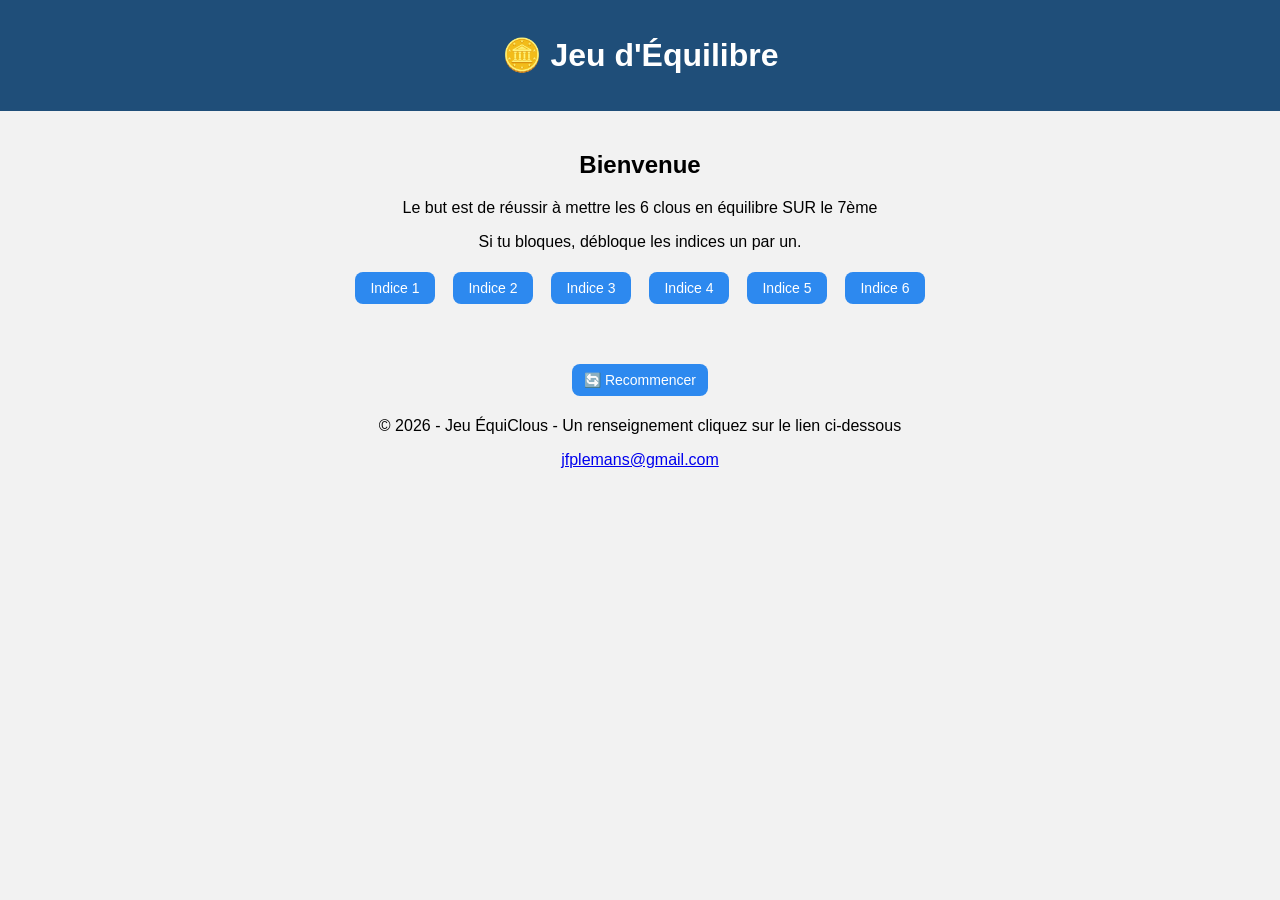
==== index.html @ ee8aedcc "Update index.html" ====
<!DOCTYPE html>
<html lang="fr">
<head>
<meta charset="UTF-8">
<meta name="viewport" content="width=device-width, initial-scale=1.0">
<title>Jeu d'Équilibre</title>

<link rel="stylesheet" href="style.css">
</head>

<body>

<header>
  <h1>🪙 Jeu d'Équilibre</h1>
</header>

<main>

<section id="home">
  <h2>Bienvenue</h2>

  <p>
    Le but est de réussir à mettre les 6 clous en équilibre SUR le 7ème
  </p>

  <p>
    Si tu bloques, débloque les indices un par un.
  </p>

  <div id="buttons"></div>

  <div id="end" class="hidden">
    <h2>🎉 Bravo !</h2>

    <p class="quote">
      « La force de la nature réside dans son équilibre. »
    </p>

    <button onclick="openVideo()">🎬 Solution vidéo</button>
    <button onclick="openAR()">📱 Solution 3D AR</button>
  </div>
</section>

<section id="imageView" class="hidden">
  <h2 id="title"></h2>
  <img id="img" src="">
  <br>
  <button onclick="back()">← Retour</button>
</section>

</main>

<footer>
  <button onclick="resetGame()">🔄 Recommencer</button>
    <!-- NOUVEAU : Ajoute ton texte ici -->
  <p class="footer-text">© 2026 - Jeu ÉquiClous - Un renseignement cliquez sur le lien ci-dessous</p>
  <a href="#" onclick="openMailWithDate()" class="mail-link">jfplemans@gmail.com</a>
</footer>

<script src="script.js"></script>
</body>
</html>
---- style.css ----
body{
  margin:0;
  font-family:Arial;
  background:#f2f2f2;
  text-align:center;
}

header{
  background:#1f4e79;
  color:white;
  padding:15px;
}

main{
  padding:20px;
}

/* Boutons optimisés pour smartphone */
button{
  padding:8px 12px;
  margin:5px;
  width:auto;
  min-width:80px;
  border:none;
  border-radius:8px;
  background:#2d89ef;
  color:white;
  font-size:14px;
  cursor:pointer;
  box-sizing:border-box;
}

button:hover{
  background:#1b5fa8;
}

/* Boutons grisés (désactivés) */
button:disabled {
  background:#a0a0a0;
  cursor:not-allowed;
  opacity:0.7;
}

.hidden{
  display:none;
}

/* Conteneur des boutons : affiche TOUS les boutons sur smartphone */
#buttons {
  display:flex;
  flex-wrap:wrap;
  justify-content:center;
  gap:8px;
  max-width:100%;
  margin:10px auto;
}

/* Images des indices : adaptées à la largeur du smartphone */
#imageView {
  width: 100%;
  padding:10px;
  box-sizing:border-box;
}

#imageView img {
  width:100%;
  height:auto;
  max-height:70vh;
  border-radius:10px;
  box-shadow:0 0 10px rgba(0,0,0,0.3);
  object-fit:contain;
}

.quote{
  font-style:italic;
  color:#1f4e79;
  margin:20px;
}

footer{
  margin-top:20px;
}
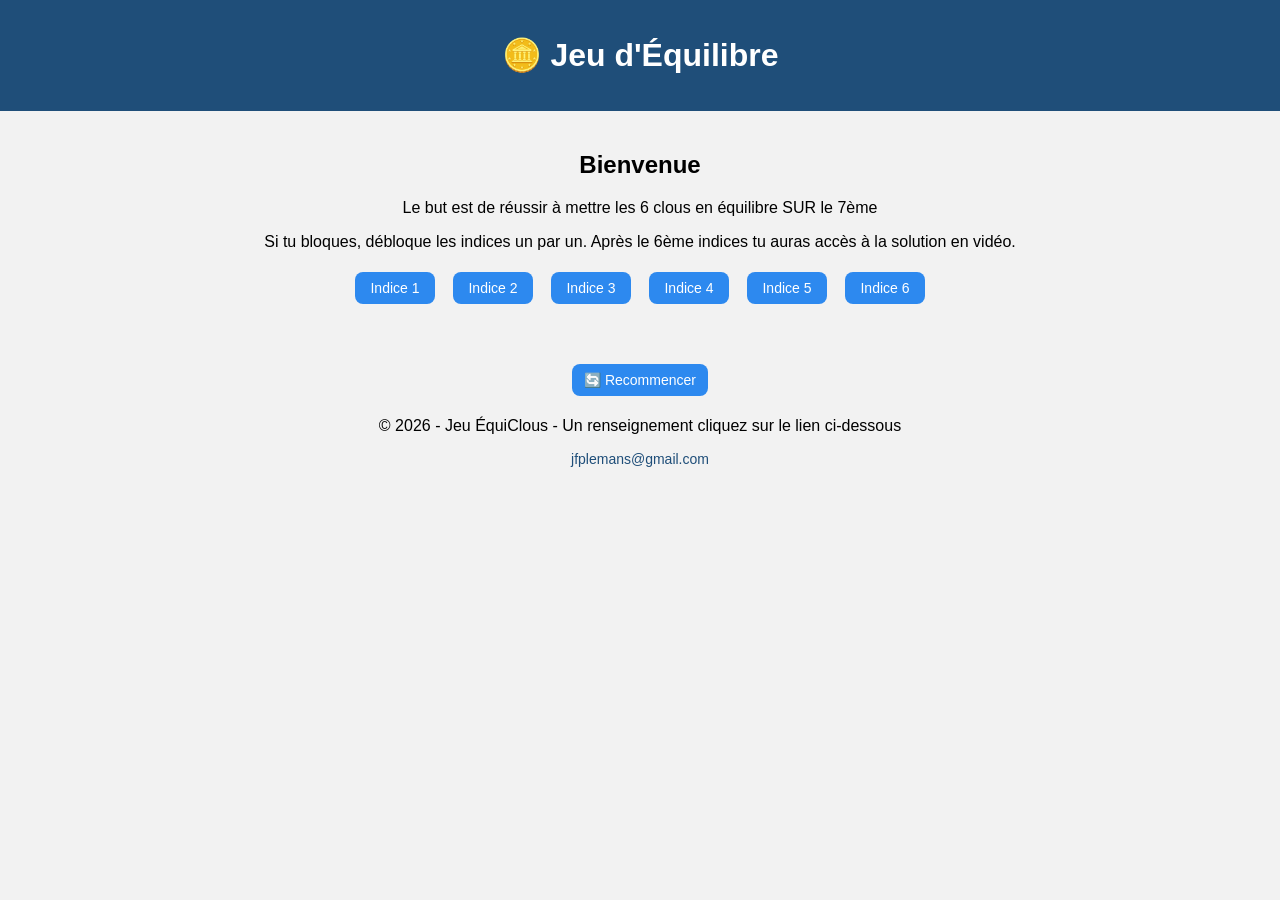
==== commit 8e1bdc1b: "Update index.html" ====
--- a/index.html
+++ b/index.html
@@ -25,6 +25,7 @@
 
   <p>
     Si tu bloques, débloque les indices un par un.
+    Après le 6ème indices tu auras accès à la solution en vidéo.
   </p>
 
   <div id="buttons"></div>
--- a/style.css
+++ b/style.css
@@ -80,3 +80,17 @@
 footer{
   margin-top:20px;
 }
+
+.mail-link {
+  display: block;
+  margin-top: 8px;
+  margin-bottom: 20px;
+  color: #1f4e79;
+  text-decoration: none;
+  font-size: 14px;
+  text-align: center;
+}
+
+.mail-link:hover {
+  text-decoration: underline;
+}
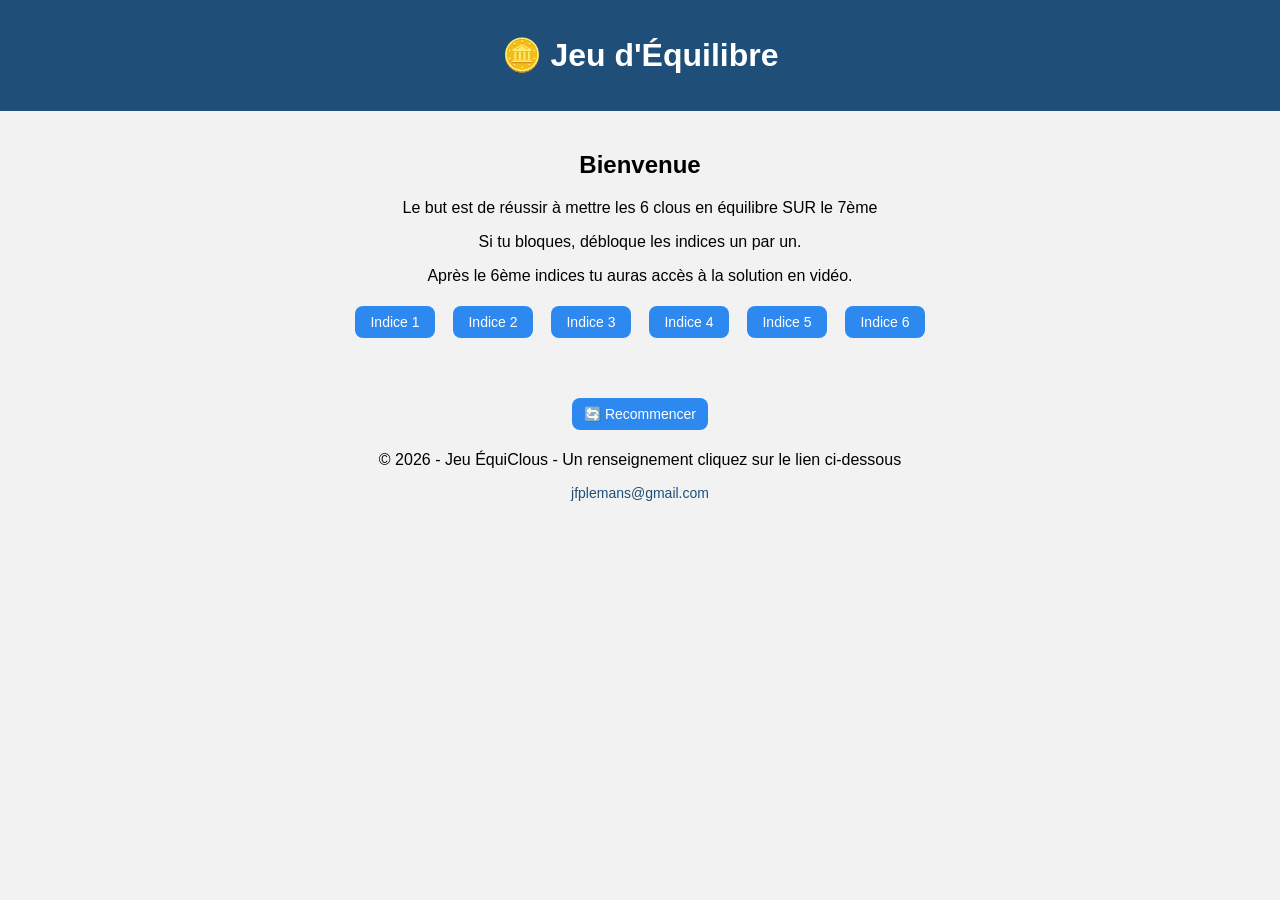
==== commit e987b6ad: "Update index.html" ====
--- a/index.html
+++ b/index.html
@@ -25,6 +25,7 @@
 
   <p>
     Si tu bloques, débloque les indices un par un.
+  <p>
     Après le 6ème indices tu auras accès à la solution en vidéo.
   </p>
 
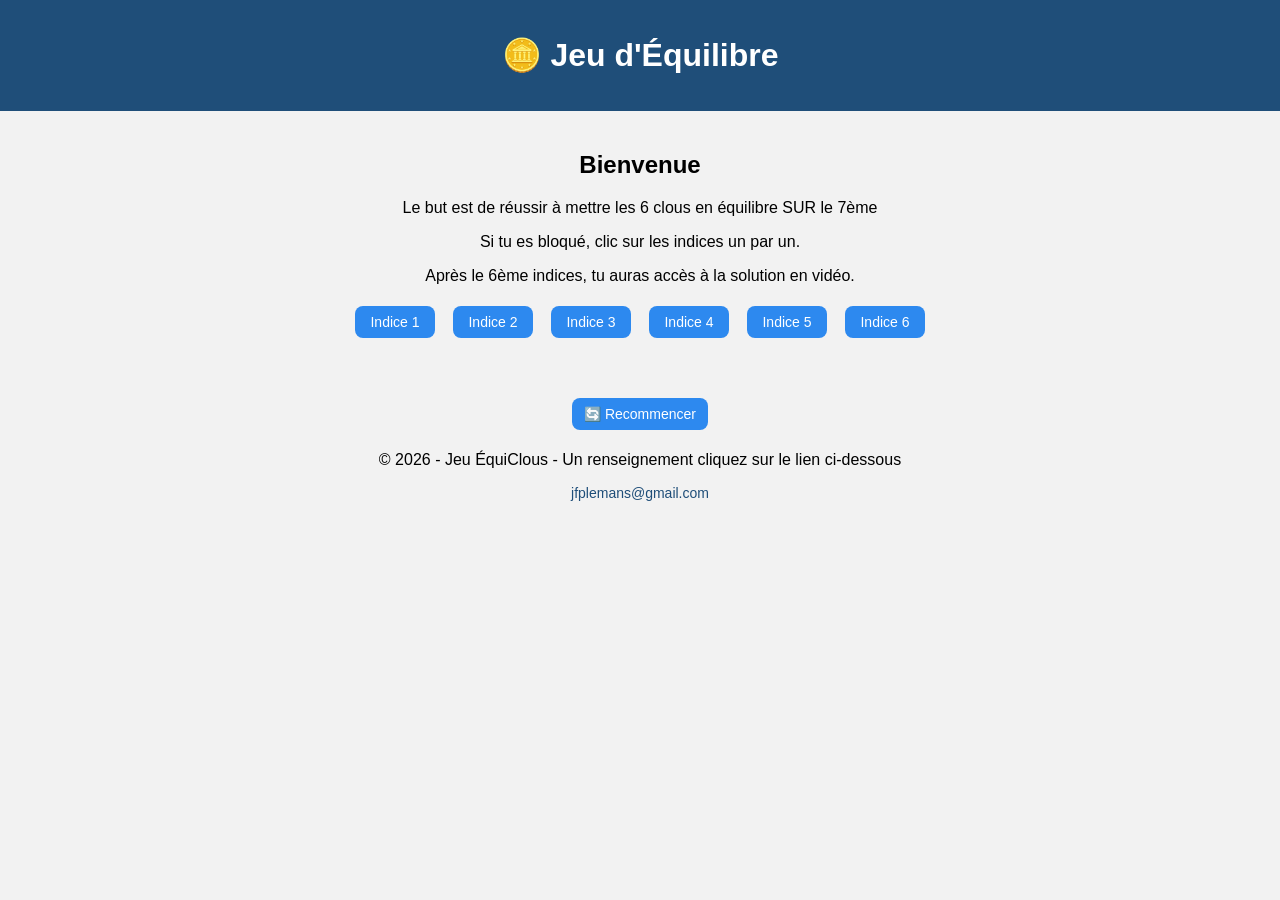
==== commit 2f37a4f6: "Update index.html" ====
--- a/index.html
+++ b/index.html
@@ -24,9 +24,9 @@
   </p>
 
   <p>
-    Si tu bloques, débloque les indices un par un.
+    Si tu es bloqué, clic sur les indices un par un.
   <p>
-    Après le 6ème indices tu auras accès à la solution en vidéo.
+    Après le 6ème indices, tu auras accès à la solution en vidéo.
   </p>
 
   <div id="buttons"></div>
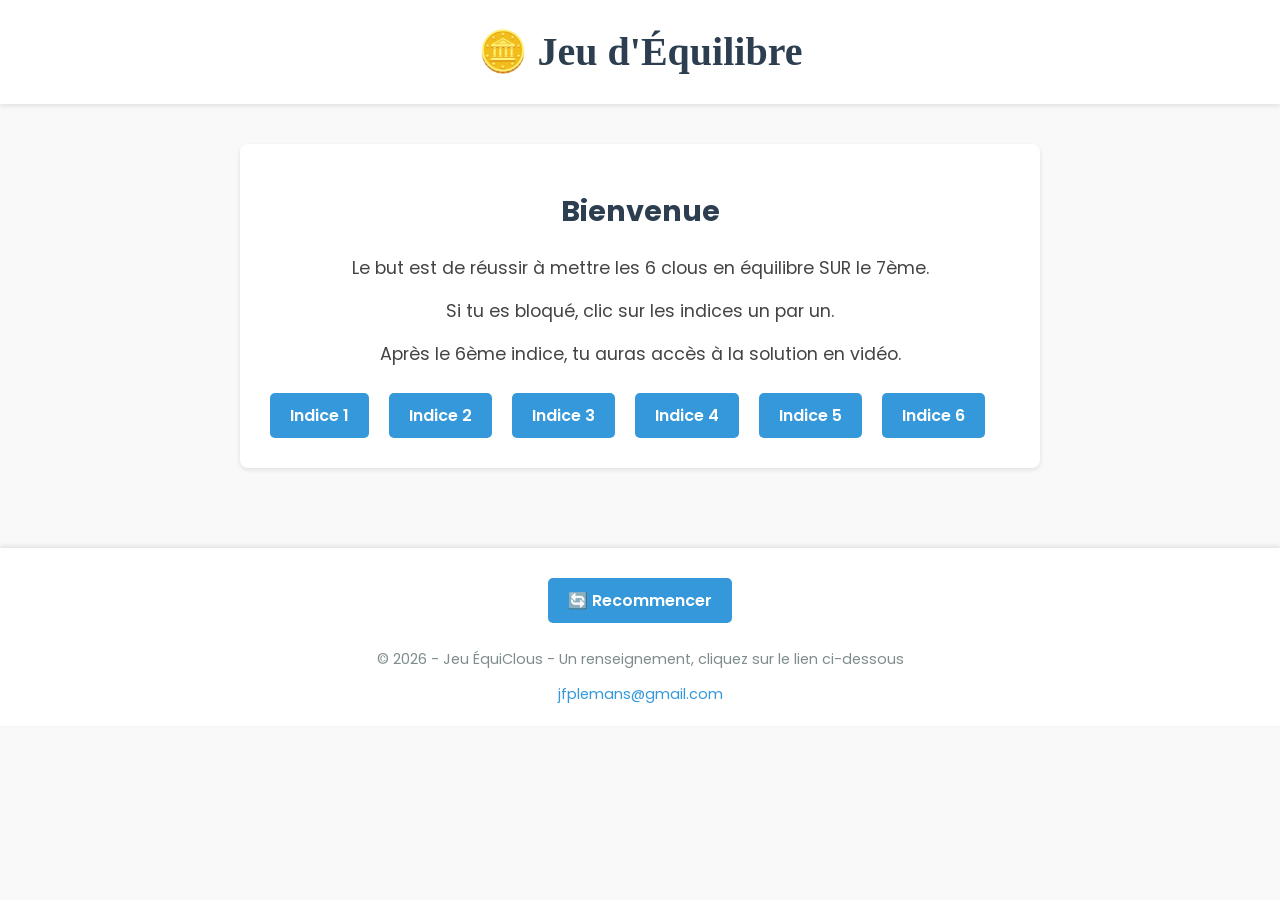
==== commit 481c44f9: "Update index.html" ====
--- a/index.html
+++ b/index.html
@@ -1,64 +1,210 @@
 <!DOCTYPE html>
 <html lang="fr">
 <head>
-<meta charset="UTF-8">
-<meta name="viewport" content="width=device-width, initial-scale=1.0">
-<title>Jeu d'Équilibre</title>
-
-<link rel="stylesheet" href="style.css">
+  <meta charset="UTF-8">
+  <meta name="viewport" content="width=device-width, initial-scale=1.0">
+  <title>Jeu d'Équilibre</title>
+
+  <!-- Police Google Fonts (Poppins) -->
+  <link rel="preconnect" href="https://fonts.googleapis.com">
+  <link rel="preconnect" href="https://fonts.gstatic.com" crossorigin>
+  <link href="https://fonts.googleapis.com/css2?family=Poppins:wght@400;600;700&family=Georgia&display=swap" rel="stylesheet">
+
+  <style>
+    /* --- Réinitialisation et base --- */
+    body {
+      font-family: 'Poppins', sans-serif;
+      font-size: 16px;
+      line-height: 1.6;
+      margin: 0;
+      padding: 0;
+      color: #333;
+      background-color: #f9f9f9;
+    }
+
+    /* --- En-tête --- */
+    header {
+      text-align: center;
+      padding: 20px;
+      background-color: #fff;
+      box-shadow: 0 2px 5px rgba(0, 0, 0, 0.1);
+    }
+
+    header h1 {
+      font-family: 'Georgia', serif;
+      font-size: 2.5rem;
+      margin: 0;
+      color: #2c3e50;
+    }
+
+    /* --- Contenu principal --- */
+    main {
+      max-width: 800px;
+      margin: 0 auto;
+      padding: 20px;
+    }
+
+    section {
+      padding: 20px;
+      margin: 20px 0;
+      background-color: #fff;
+      border-radius: 8px;
+      box-shadow: 0 2px 5px rgba(0, 0, 0, 0.1);
+    }
+
+    /* --- Section d'accueil --- */
+    #home h2 {
+      font-size: 1.8rem;
+      color: #2c3e50;
+      text-align: center;
+      margin-bottom: 20px;
+    }
+
+    #home p {
+      font-size: 1.1rem;
+      text-align: center;
+      margin: 15px 0;
+      color: #444;
+    }
+
+    /* --- Section Bravo --- */
+    #end {
+      text-align: center;
+    }
+
+    #end h2 {
+      font-size: 2rem;
+      color: #27ae60;
+    }
+
+    .quote {
+      font-family: 'Georgia', serif;
+      font-size: 1.3rem;
+      font-style: italic;
+      color: #7f8c8d;
+      margin: 20px 0;
+    }
+
+    /* --- Boutons --- */
+    button {
+      font-family: 'Poppins', sans-serif;
+      font-size: 1rem;
+      font-weight: 600;
+      padding: 10px 20px;
+      margin: 10px;
+      border: none;
+      border-radius: 5px;
+      background-color: #3498db;
+      color: white;
+      cursor: pointer;
+      transition: background-color 0.3s;
+    }
+
+    button:hover {
+      background-color: #2980b9;
+    }
+
+    #end button {
+      background-color: #27ae60;
+    }
+
+    #end button:hover {
+      background-color: #219653;
+    }
+
+    /* --- Section Image --- */
+    #imageView {
+      text-align: center;
+    }
+
+    #imageView h2 {
+      font-family: 'Georgia', serif;
+      font-size: 1.8rem;
+      margin-bottom: 20px;
+    }
+
+    #imageView img {
+      max-width: 100%;
+      height: auto;
+      border-radius: 8px;
+      box-shadow: 0 4px 8px rgba(0, 0, 0, 0.2);
+    }
+
+    /* --- Pied de page --- */
+    footer {
+      text-align: center;
+      padding: 20px;
+      margin-top: 40px;
+      background-color: #fff;
+      box-shadow: 0 -2px 5px rgba(0, 0, 0, 0.1);
+    }
+
+    .footer-text {
+      font-size: 0.9rem;
+      color: #7f8c8d;
+      margin-bottom: 10px;
+    }
+
+    .mail-link {
+      font-size: 0.9rem;
+      color: #3498db;
+      text-decoration: none;
+    }
+
+    .mail-link:hover {
+      text-decoration: underline;
+    }
+
+    /* --- Classe utilitaire --- */
+    .hidden {
+      display: none;
+    }
+  </style>
 </head>
 
 <body>
-
-<header>
-  <h1>🪙 Jeu d'Équilibre</h1>
-</header>
-
-<main>
-
-<section id="home">
-  <h2>Bienvenue</h2>
-
-  <p>
-    Le but est de réussir à mettre les 6 clous en équilibre SUR le 7ème
-  </p>
-
-  <p>
-    Si tu es bloqué, clic sur les indices un par un.
-  <p>
-    Après le 6ème indices, tu auras accès à la solution en vidéo.
-  </p>
-
-  <div id="buttons"></div>
-
-  <div id="end" class="hidden">
-    <h2>🎉 Bravo !</h2>
-
-    <p class="quote">
-      « La force de la nature réside dans son équilibre. »
-    </p>
-
-    <button onclick="openVideo()">🎬 Solution vidéo</button>
-    <button onclick="openAR()">📱 Solution 3D AR</button>
-  </div>
-</section>
-
-<section id="imageView" class="hidden">
-  <h2 id="title"></h2>
-  <img id="img" src="">
-  <br>
-  <button onclick="back()">← Retour</button>
-</section>
-
-</main>
-
-<footer>
-  <button onclick="resetGame()">🔄 Recommencer</button>
-    <!-- NOUVEAU : Ajoute ton texte ici -->
-  <p class="footer-text">© 2026 - Jeu ÉquiClous - Un renseignement cliquez sur le lien ci-dessous</p>
-  <a href="#" onclick="openMailWithDate()" class="mail-link">jfplemans@gmail.com</a>
-</footer>
-
-<script src="script.js"></script>
+  <header>
+    <h1>🪙 Jeu d'Équilibre</h1>
+  </header>
+
+  <main>
+    <section id="home">
+      <h2>Bienvenue</h2>
+      <p>
+        Le but est de réussir à mettre les 6 clous en équilibre SUR le 7ème.
+      </p>
+      <p>
+        Si tu es bloqué, clic sur les indices un par un.
+      </p>
+      <p>
+        Après le 6ème indice, tu auras accès à la solution en vidéo.
+      </p>
+      <div id="buttons"></div>
+    </section>
+
+    <section id="end" class="hidden">
+      <h2>🎉 Bravo !</h2>
+      <p class="quote">
+        « La force de la nature réside dans son équilibre. »
+      </p>
+      <button onclick="openVideo()">🎬 Solution vidéo</button>
+      <button onclick="openAR()">📱 Solution 3D AR</button>
+    </section>
+
+    <section id="imageView" class="hidden">
+      <h2 id="title"></h2>
+      <img id="img" src="">
+      <br>
+      <button onclick="back()">← Retour</button>
+    </section>
+  </main>
+
+  <footer>
+    <button onclick="resetGame()">🔄 Recommencer</button>
+    <p class="footer-text">© 2026 - Jeu ÉquiClous - Un renseignement, cliquez sur le lien ci-dessous</p>
+    <a href="#" onclick="openMailWithDate()" class="mail-link">jfplemans@gmail.com</a>
+  </footer>
+
+  <script src="script.js"></script>
 </body>
 </html>
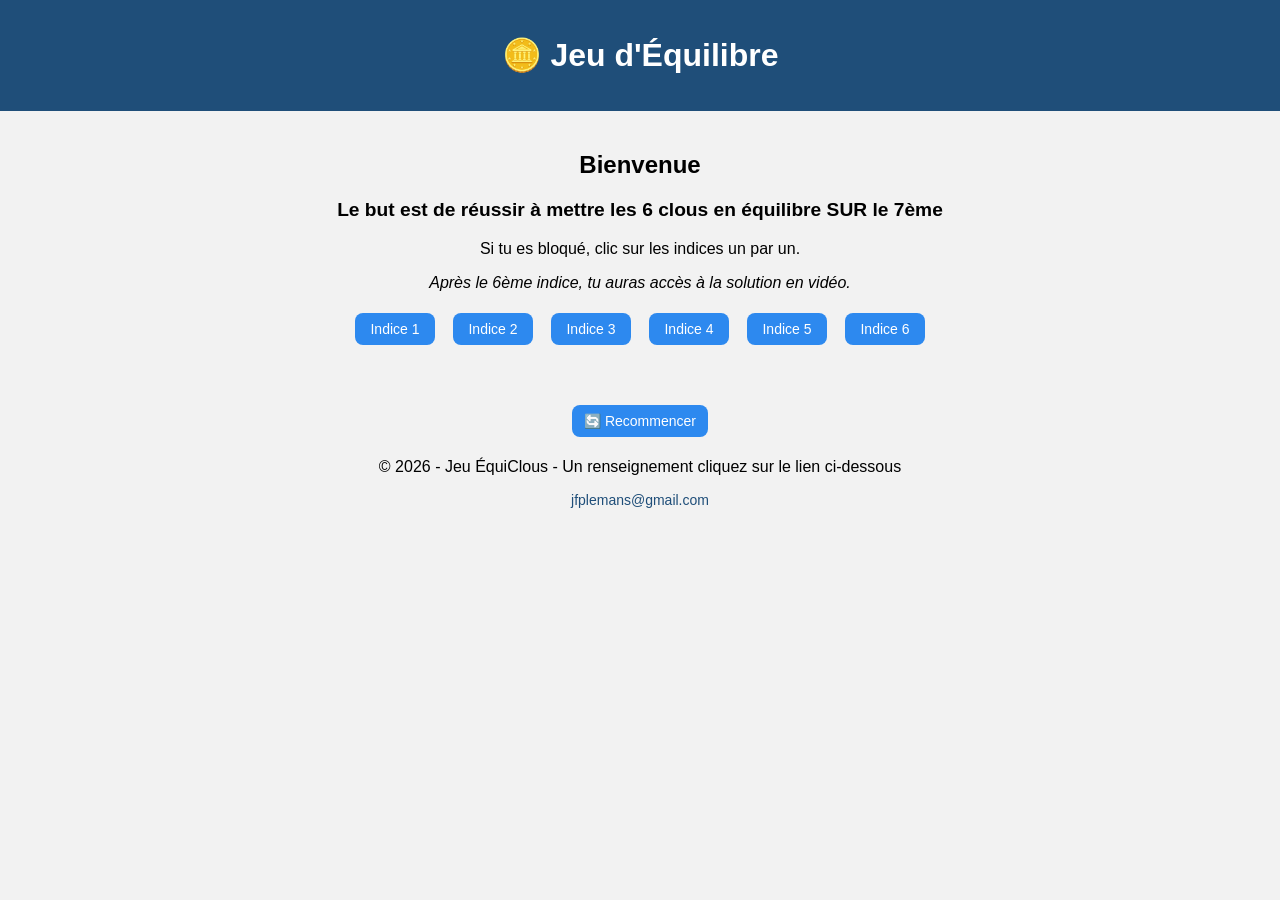
==== commit 0cc6a9b9: "Update index.html" ====
--- a/index.html
+++ b/index.html
@@ -1,210 +1,65 @@
 <!DOCTYPE html>
 <html lang="fr">
 <head>
-  <meta charset="UTF-8">
-  <meta name="viewport" content="width=device-width, initial-scale=1.0">
-  <title>Jeu d'Équilibre</title>
+<meta charset="UTF-8">
+<meta name="viewport" content="width=device-width, initial-scale=1.0">
+<title>Jeu d'Équilibre</title>
 
-  <!-- Police Google Fonts (Poppins) -->
-  <link rel="preconnect" href="https://fonts.googleapis.com">
-  <link rel="preconnect" href="https://fonts.gstatic.com" crossorigin>
-  <link href="https://fonts.googleapis.com/css2?family=Poppins:wght@400;600;700&family=Georgia&display=swap" rel="stylesheet">
-
-  <style>
-    /* --- Réinitialisation et base --- */
-    body {
-      font-family: 'Poppins', sans-serif;
-      font-size: 16px;
-      line-height: 1.6;
-      margin: 0;
-      padding: 0;
-      color: #333;
-      background-color: #f9f9f9;
-    }
-
-    /* --- En-tête --- */
-    header {
-      text-align: center;
-      padding: 20px;
-      background-color: #fff;
-      box-shadow: 0 2px 5px rgba(0, 0, 0, 0.1);
-    }
-
-    header h1 {
-      font-family: 'Georgia', serif;
-      font-size: 2.5rem;
-      margin: 0;
-      color: #2c3e50;
-    }
-
-    /* --- Contenu principal --- */
-    main {
-      max-width: 800px;
-      margin: 0 auto;
-      padding: 20px;
-    }
-
-    section {
-      padding: 20px;
-      margin: 20px 0;
-      background-color: #fff;
-      border-radius: 8px;
-      box-shadow: 0 2px 5px rgba(0, 0, 0, 0.1);
-    }
-
-    /* --- Section d'accueil --- */
-    #home h2 {
-      font-size: 1.8rem;
-      color: #2c3e50;
-      text-align: center;
-      margin-bottom: 20px;
-    }
-
-    #home p {
-      font-size: 1.1rem;
-      text-align: center;
-      margin: 15px 0;
-      color: #444;
-    }
-
-    /* --- Section Bravo --- */
-    #end {
-      text-align: center;
-    }
-
-    #end h2 {
-      font-size: 2rem;
-      color: #27ae60;
-    }
-
-    .quote {
-      font-family: 'Georgia', serif;
-      font-size: 1.3rem;
-      font-style: italic;
-      color: #7f8c8d;
-      margin: 20px 0;
-    }
-
-    /* --- Boutons --- */
-    button {
-      font-family: 'Poppins', sans-serif;
-      font-size: 1rem;
-      font-weight: 600;
-      padding: 10px 20px;
-      margin: 10px;
-      border: none;
-      border-radius: 5px;
-      background-color: #3498db;
-      color: white;
-      cursor: pointer;
-      transition: background-color 0.3s;
-    }
-
-    button:hover {
-      background-color: #2980b9;
-    }
-
-    #end button {
-      background-color: #27ae60;
-    }
-
-    #end button:hover {
-      background-color: #219653;
-    }
-
-    /* --- Section Image --- */
-    #imageView {
-      text-align: center;
-    }
-
-    #imageView h2 {
-      font-family: 'Georgia', serif;
-      font-size: 1.8rem;
-      margin-bottom: 20px;
-    }
-
-    #imageView img {
-      max-width: 100%;
-      height: auto;
-      border-radius: 8px;
-      box-shadow: 0 4px 8px rgba(0, 0, 0, 0.2);
-    }
-
-    /* --- Pied de page --- */
-    footer {
-      text-align: center;
-      padding: 20px;
-      margin-top: 40px;
-      background-color: #fff;
-      box-shadow: 0 -2px 5px rgba(0, 0, 0, 0.1);
-    }
-
-    .footer-text {
-      font-size: 0.9rem;
-      color: #7f8c8d;
-      margin-bottom: 10px;
-    }
-
-    .mail-link {
-      font-size: 0.9rem;
-      color: #3498db;
-      text-decoration: none;
-    }
-
-    .mail-link:hover {
-      text-decoration: underline;
-    }
-
-    /* --- Classe utilitaire --- */
-    .hidden {
-      display: none;
-    }
-  </style>
+<link rel="stylesheet" href="style.css">
 </head>
 
 <body>
-  <header>
-    <h1>🪙 Jeu d'Équilibre</h1>
-  </header>
 
-  <main>
-    <section id="home">
-      <h2>Bienvenue</h2>
-      <p>
-        Le but est de réussir à mettre les 6 clous en équilibre SUR le 7ème.
-      </p>
-      <p>
-        Si tu es bloqué, clic sur les indices un par un.
-      </p>
-      <p>
-        Après le 6ème indice, tu auras accès à la solution en vidéo.
-      </p>
-      <div id="buttons"></div>
-    </section>
+<header>
+  <h1>🪙 Jeu d'Équilibre</h1>
+</header>
 
-    <section id="end" class="hidden">
-      <h2>🎉 Bravo !</h2>
-      <p class="quote">
-        « La force de la nature réside dans son équilibre. »
-      </p>
-      <button onclick="openVideo()">🎬 Solution vidéo</button>
-      <button onclick="openAR()">📱 Solution 3D AR</button>
-    </section>
+<main>
 
-    <section id="imageView" class="hidden">
-      <h2 id="title"></h2>
-      <img id="img" src="">
-      <br>
-      <button onclick="back()">← Retour</button>
-    </section>
-  </main>
+<section id="home">
+  <h2>Bienvenue</h2>
 
-  <footer>
-    <button onclick="resetGame()">🔄 Recommencer</button>
-    <p class="footer-text">© 2026 - Jeu ÉquiClous - Un renseignement, cliquez sur le lien ci-dessous</p>
-    <a href="#" onclick="openMailWithDate()" class="mail-link">jfplemans@gmail.com</a>
-  </footer>
+  <p style="font-weight: bold; font-size: 1.2em;">
+    Le but est de réussir à mettre les 6 clous en équilibre SUR le 7ème
+  </p>
 
-  <script src="script.js"></script>
+  <p>
+    Si tu es bloqué, clic sur les indices un par un.
+  </p>
+  <p style="font-style: italic;">
+    Après le 6ème indice, tu auras accès à la solution en vidéo.
+  </p>
+
+  <div id="buttons"></div>
+
+  <div id="end" class="hidden">
+    <h2>🎉 Bravo !</h2>
+
+    <p class="quote">
+      « La force de la nature réside dans son équilibre. »
+    </p>
+
+    <button onclick="openVideo()">🎬 Solution vidéo</button>
+    <button onclick="openAR()">📱 Solution 3D AR</button>
+  </div>
+</section>
+
+<section id="imageView" class="hidden">
+  <h2 id="title"></h2>
+  <img id="img" src="">
+  <br>
+  <button onclick="back()">← Retour</button>
+</section>
+
+</main>
+
+<footer>
+  <button onclick="resetGame()">🔄 Recommencer</button>
+    <!-- NOUVEAU : Ajoute ton texte ici -->
+  <p class="footer-text">© 2026 - Jeu ÉquiClous - Un renseignement cliquez sur le lien ci-dessous</p>
+  <a href="#" onclick="openMailWithDate()" class="mail-link">jfplemans@gmail.com</a>
+</footer>
+
+<script src="script.js"></script>
 </body>
 </html>
--- a/style.css
+++ b/style.css
@@ -0,0 +1,96 @@
+body{
+  margin:0;
+  font-family:Arial;
+  background:#f2f2f2;
+  text-align:center;
+}
+
+header{
+  background:#1f4e79;
+  color:white;
+  padding:15px;
+}
+
+main{
+  padding:20px;
+}
+
+/* Boutons optimisés pour smartphone */
+button{
+  padding:8px 12px;
+  margin:5px;
+  width:auto;
+  min-width:80px;
+  border:none;
+  border-radius:8px;
+  background:#2d89ef;
+  color:white;
+  font-size:14px;
+  cursor:pointer;
+  box-sizing:border-box;
+}
+
+button:hover{
+  background:#1b5fa8;
+}
+
+/* Boutons grisés (désactivés) */
+button:disabled {
+  background:#a0a0a0;
+  cursor:not-allowed;
+  opacity:0.7;
+}
+
+.hidden{
+  display:none;
+}
+
+/* Conteneur des boutons : affiche TOUS les boutons sur smartphone */
+#buttons {
+  display:flex;
+  flex-wrap:wrap;
+  justify-content:center;
+  gap:8px;
+  max-width:100%;
+  margin:10px auto;
+}
+
+/* Images des indices : adaptées à la largeur du smartphone */
+#imageView {
+  width: 100%;
+  padding:10px;
+  box-sizing:border-box;
+}
+
+#imageView img {
+  width:100%;
+  height:auto;
+  max-height:70vh;
+  border-radius:10px;
+  box-shadow:0 0 10px rgba(0,0,0,0.3);
+  object-fit:contain;
+}
+
+.quote{
+  font-style:italic;
+  color:#1f4e79;
+  margin:20px;
+}
+
+footer{
+  margin-top:20px;
+}
+
+.mail-link {
+  display: block;
+  margin-top: 8px;
+  margin-bottom: 20px;
+  color: #1f4e79;
+  text-decoration: none;
+  font-size: 14px;
+  text-align: center;
+}
+
+.mail-link:hover {
+  text-decoration: underline;
+}
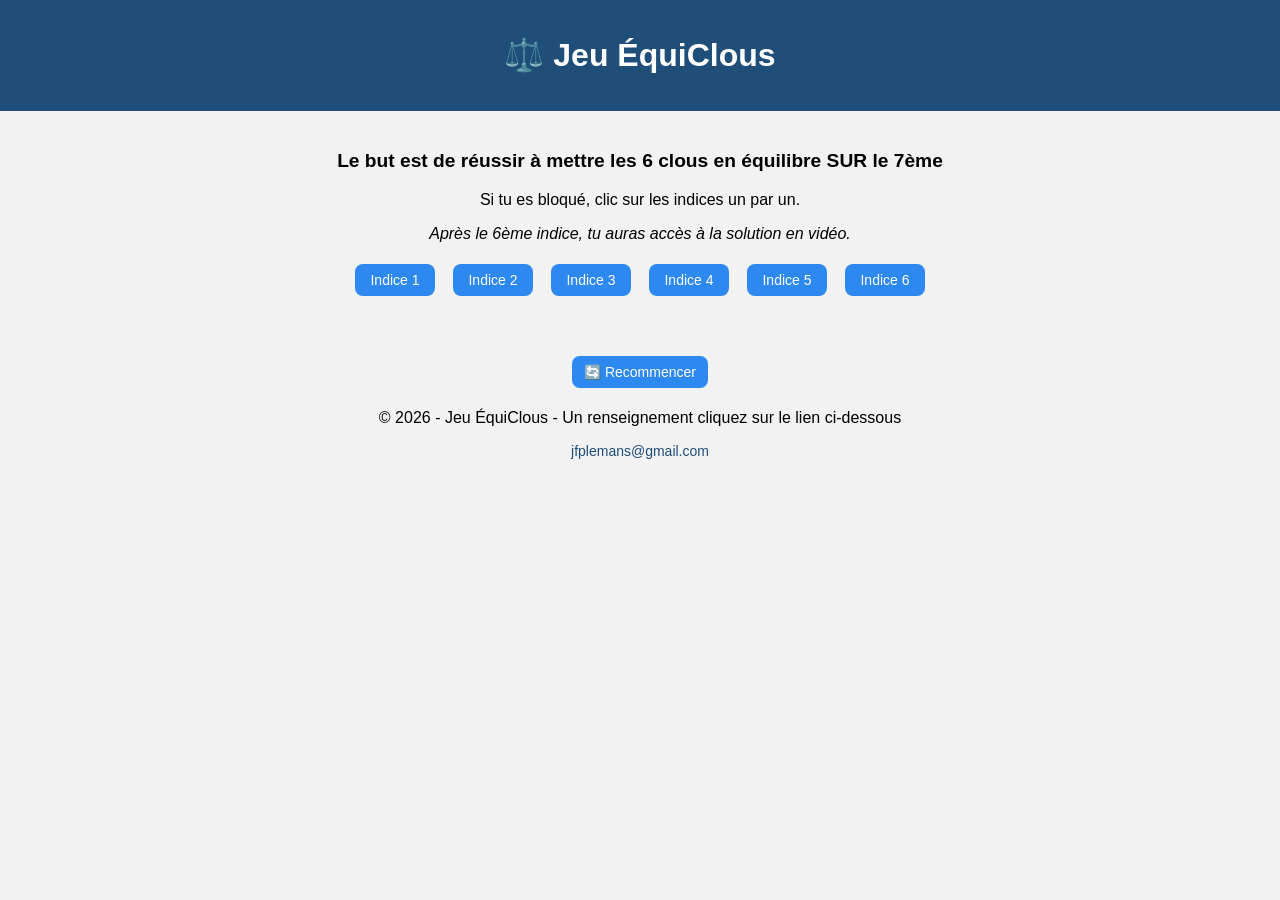
==== commit d36a0be0: "Update index.html" ====
--- a/index.html
+++ b/index.html
@@ -11,13 +11,12 @@
 <body>
 
 <header>
-  <h1>🪙 Jeu d'Équilibre</h1>
+  <h1>⚖️ Jeu ÉquiClous</h1>
 </header>
 
 <main>
 
 <section id="home">
-  <h2>Bienvenue</h2>
 
   <p style="font-weight: bold; font-size: 1.2em;">
     Le but est de réussir à mettre les 6 clous en équilibre SUR le 7ème
